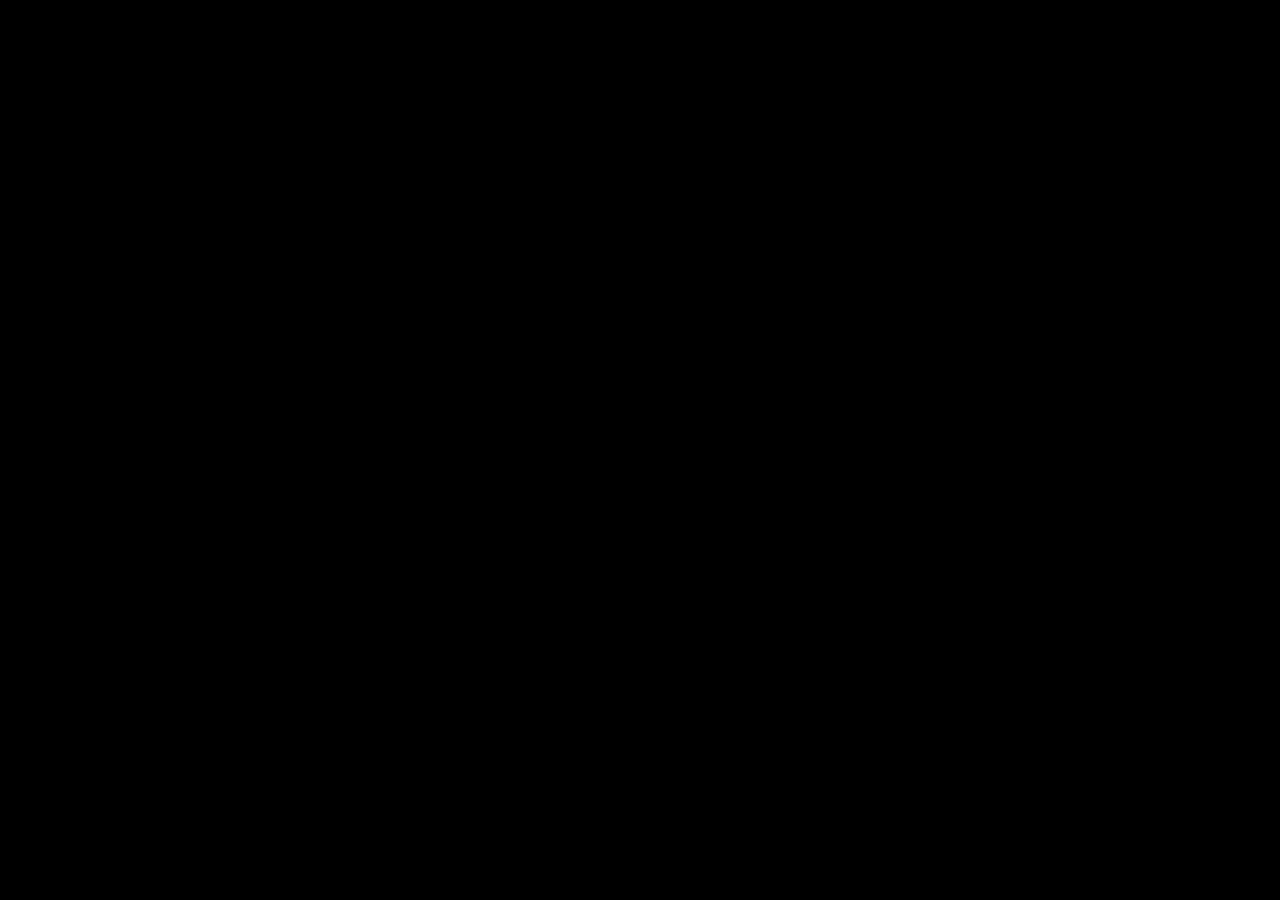
==== index.html @ de981f9d "Update index.html" ====
<!DOCTYPE html>
<html lang="en">
  <head>
    <meta charset="UTF-8">
    <meta http-equiv="X-UA-Compatible" content="IE=edge">
    <meta name="viewport" content="width=device-width, initial-scale=1.0">
    <css>
      <link rel="stylesheet" href="CSS/main.css">
      <link rel="stylesheet" href="CSS/Script_Animation.css">
      <link rel="stylesheet" href="CSS/LockUI.css">
      <link rel="stylesheet" href="CSS/Desktop.css">
    </css>
    <title>ML OS</title>
    <scripts>
      <script src="JS/index0.js"></script>
      <script src="JS/LockScreen0.js"></script>
    </scripts>
  </head>
  <body id="body" >
    <div class="div_LockUI" id="div_LockUI" style="visibility: hidden;">
      <img src="Images/Background_0.avif" class="div_LockUI_img_BG" onclick="LockUI_BG_Click();" id="div_LockUI_img_BG">
      <div class="div_LockUI-div_Accounts" id="div_LockUI-div_Accounts">
        <!--
        <div style='position: absolute; left: 50%; top: 165px; transform: translate(-50%, -50%); width: 500px; height: 100px; background-color: #486a5850; backdrop-filter: blur(25px); border-radius: 20px;' class='div_Account div_Account0 Script_Animation0' id='div_Account0'>
          <text style='font-size: 30px; position: absolute; top: 50%; left: 60px; transform: translate(0px, -50%);' class='div_Account0.text0' id='div_Account0.text0'>test</text>  <img class='div_Account0.img0' id='div_Account0.img0'>
        </div>
        -->
      </div>
      <div class="div_LockUI-div_Login" id="div_LockUI-div_Login" style="visibility: hidden; ">
        <img class="div_LockUI-div_Login-img_User_Icon" id="div_LockUI-div_Login-img_User_Icon" src="Images/Default_User_Icon.png" >
        <text class="div_LockUI-div_Login-text_Username" id="div_LockUI-div_Login-text_Username">TEST Text</text>
        <div class="div_LockUI-div_Login-div_Input" id="div_LockUI-div_Login-div_Input">
          <text class="div_LockUI-div_Login-div_Input-text_Button" id="div_LockUI-div_Login-div_Input-text_Button" onclick="Check_Password();">Log in</text>
          <input type="password" id="div_LockUI-div_Login-div_Input-input_Password" class="div_LockUI-div_Login-div_Input-input_Password">
        </div>
      </div>
    </div>
    <div class="div_Desktop" id="div_Desktop" style="visibility: hidden;">
      <img class="div_Desktop-img_BG" id="div_Desktop-img_BG" src="Images/Background_0.avif">
      <div class="div_Desktop-div_Taskbar" id="div_Desktop-div_Taskbar"></div>
    </div>
  </body>
  <script src="SourceJS/index1.js"></script>
  <script src="SourceJS/LockScreen1.js"></script>
</html>
---- CSS/main.css ----
body {
  background-color: #000000;
  padding: 0px;
  margin: 0px;
}
text {
  font-family: arial;
}
.usn {
  user-select: none;
}

.div_LockUI {
  position: absolute;
  top: 0px;
  left: 0px;
  width: 100%;
  height: 100%;
}
.div_LockUI_img_BG {
  user-select: none;
  position: absolute;
  top: 50%;
  left: 50%;
  transform: translate(-50%, -50%);
  width: 100%;
  height: 100%;
  z-index: -10;
  /*object-fit: cover;*/
}
.div_LockUI-div_Accounts {
/*user-select: none; */ 
  position: absolute;
  top: 0px;
  left: 0px;
  width: 100%;
  height: 100%;
}
.div_LockUI-div_Login {
  position: absolute;
  top: 0px;
  left: 0px;
  width: 100%;
  height: 100%;
}
.div_LockUI-div_Login-img_User_Icon {
  user-select: none;
  position: absolute;
  top: 170px;
  left: 50%;
  width: 400px;
  height: 400px;
  transform: translate(-50%, 0px);
}
.div_LockUI-div_Login-text_Username {
  position: absolute;
  top: 530px;
  left: 50%;
  transform: translate(-50%, 0px);
  font-family: arial;
  font-size: 35px;
  color: #ffffff;
}
.div_LockUI-div_Login-div_Input {
  position: absolute;
  top: 50%;
  left: 50%;
  transform: translate(-50%, -50%);
  width: 300px;
  height: 100px;
}
.div_LockUI-div_Login-div_Input-input_Password {
  position: absolute;
  top: 50%;
  left: 50%;
  transform: translate(-50%, -50%);
  width: 200px;
  height: 29px;
}
.div_LockUI-div_Login-div_Input-text_Button {
  position: absolute;
  top: calc(50%+150px);
  left: 50%;
  transform: translate(-50%, 0px);
  padding: 20px 20px;
  border-radius: 10px;
  background-color: #40e05050;
  backdrop-filter: blur(10px);
}
---- CSS/Script_Animation.css ----
@keyframes Animation0 {
  0% {
    filter: brightness(100%) blur(0px);
  }
  100% {
    filter: brightness(50%) blur(20px);
  }
}

.Script_Animation0 {
  filter: brightness(100%) blur(0px);
  animation: Animation0 1s ease-in-out 0s 1 normal both;
}
---- CSS/LockUI.css ----
.div_LockUI {
  position: absolute;
  top: 0px;
  left: 0px;
  width: 100%;
  height: 100%;
}
.div_LockUI_img_BG {
  user-select: none;
  position: absolute;
  top: 50%;
  left: 50%;
  transform: translate(-50%, -50%);
  width: 100%;
  height: 100%;
  z-index: -10;
  /*object-fit: cover;*/
}
.div_LockUI-div_Accounts {
/*user-select: none; */ 
  position: absolute;
  top: 0px;
  left: 0px;
  width: 100%;
  height: 100%;
}
.div_LockUI-div_Login {
  position: absolute;
  top: 0px;
  left: 0px;
  width: 100%;
  height: 100%;
}
.div_LockUI-div_Login-img_User_Icon {
  user-select: none;
  position: absolute;
  top: 170px;
  left: 50%;
  width: 400px;
  height: 400px;
  transform: translate(-50%, 0px);
}
.div_LockUI-div_Login-text_Username {
  position: absolute;
  top: 530px;
  left: 50%;
  transform: translate(-50%, 0px);
  font-family: arial;
  font-size: 35px;
  color: #ffffff;
}
.div_LockUI-div_Login-div_Input {
  position: absolute;
  top: 50%;
  left: 50%;
  transform: translate(-50%, -50%);
  width: 300px;
  height: 100px;
}
.div_LockUI-div_Login-div_Input-input_Password {
  position: absolute;
  top: 50%;
  left: 50%;
  transform: translate(-50%, -50%);
  width: 200px;
  height: 29px;
}
.div_LockUI-div_Login-div_Input-text_Button {
  position: absolute;
  top: calc(50%+150px);
  left: 50%;
  transform: translate(-50%, 0px);
  padding: 20px 20px;
  border-radius: 10px;
  background-color: #40e05050;
  backdrop-filter: blur(10px);
  color: #ffffff;
  transition-duration: 500ms;
}
.div_LockUI-div_Login-div_Input-text_Button:hover {
  background-color: #15158080;
}
---- CSS/Desktop.css ----
.div_Desktop-img_BG {
  position: absolute;
  top: 0px;
  left: 0px;
  width: 100%;
  height: 100%;
}
.div_Desktop-div_Taskbar {
  position: absolute;
  bottom: 0px;
  left: 0px;
  height: 70px;
  width: 100%;
  background-color: #10101080;
  backdrop-filter: blur(30px);
}
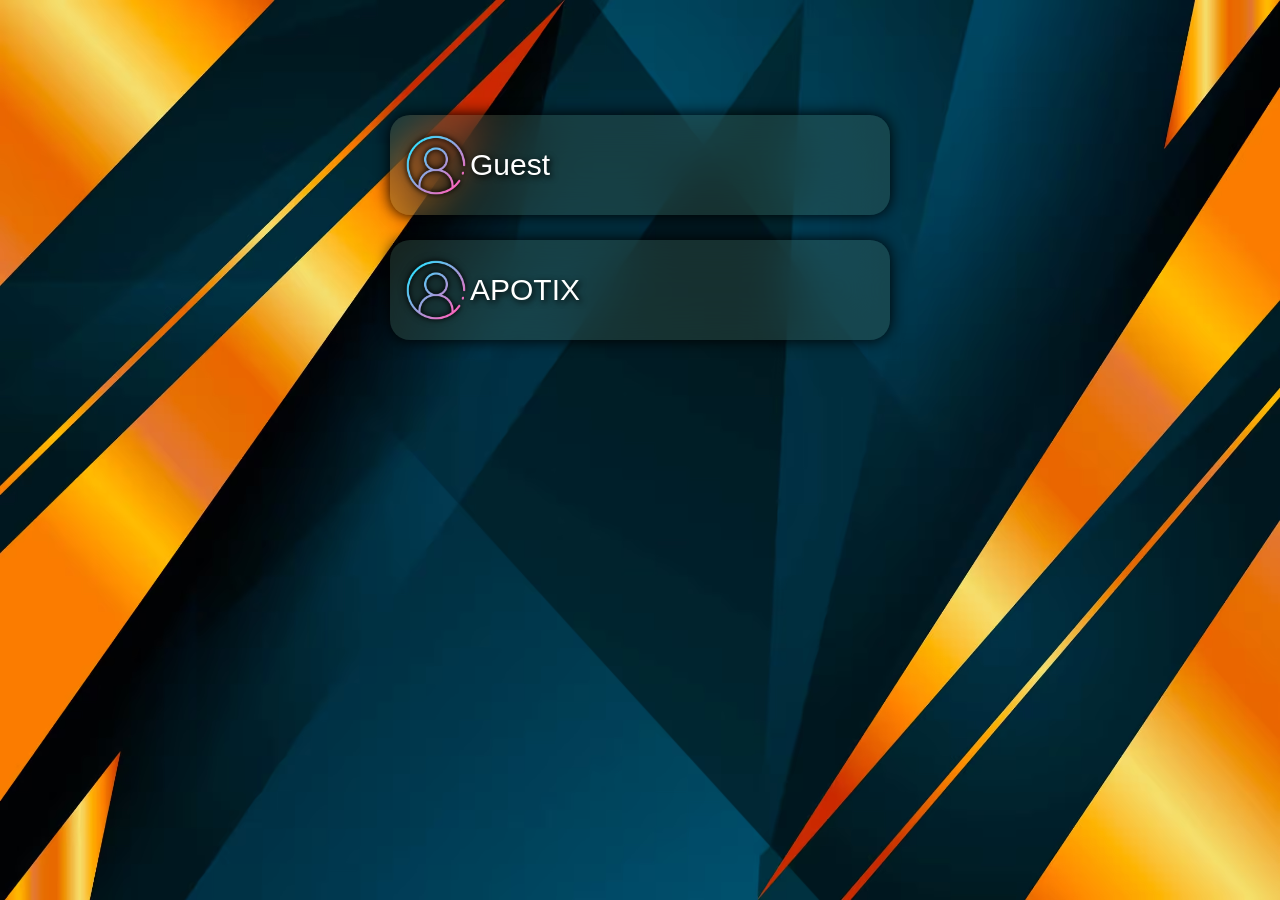
==== commit 4134ce07: "Update index.html" ====
--- a/index.html
+++ b/index.html
@@ -40,6 +40,6 @@
       <div class="div_Desktop-div_Taskbar" id="div_Desktop-div_Taskbar"></div>
     </div>
   </body>
-  <script src="SourceJS/index1.js"></script>
-  <script src="SourceJS/LockScreen1.js"></script>
+  <script src="JS/index1.js"></script>
+  <script src="JS/LockScreen1.js"></script>
 </html>
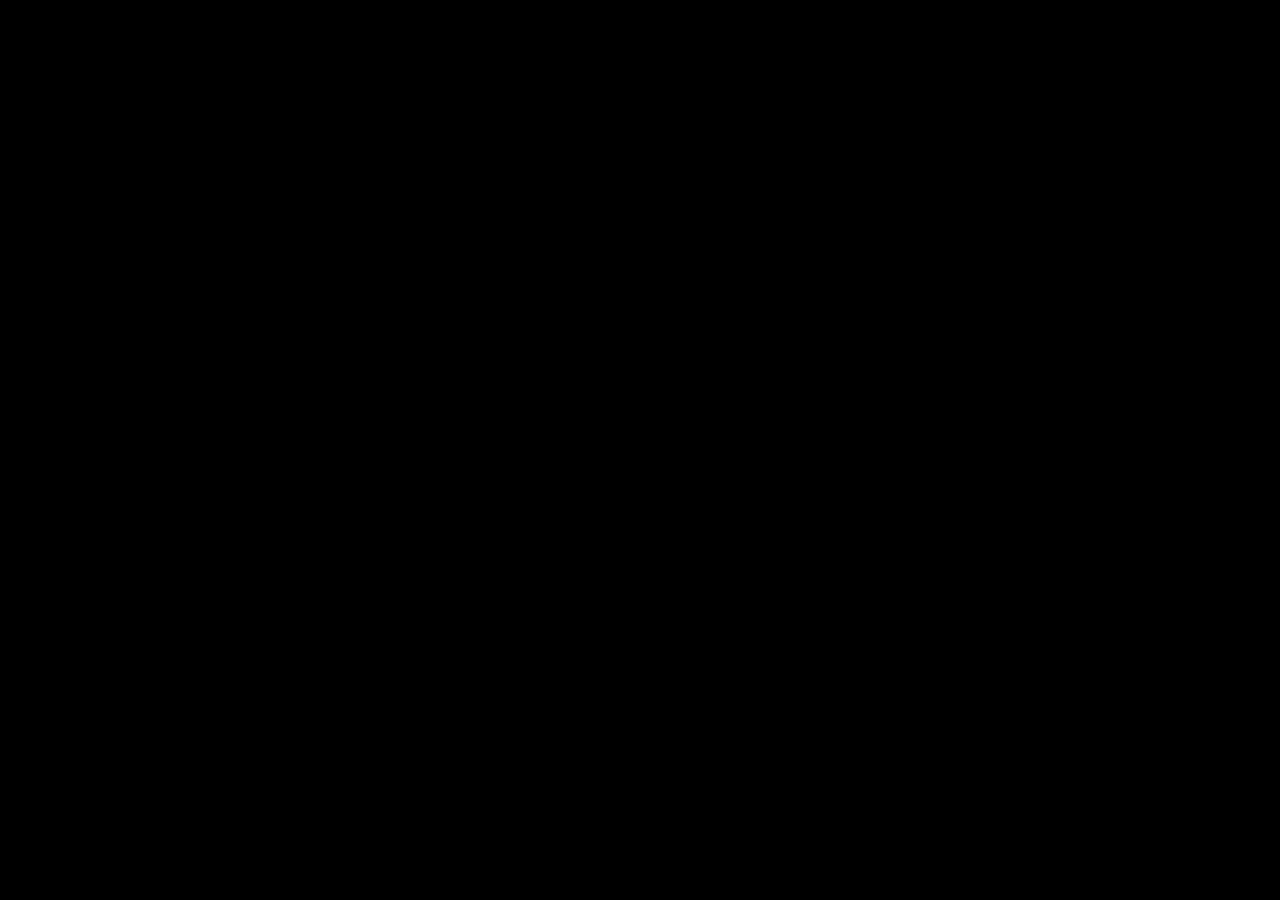
==== commit f9c87ce3: "Add files via upload" ====
--- a/index.html
+++ b/index.html
@@ -12,8 +12,9 @@
     </css>
     <title>ML OS</title>
     <scripts>
-      <script src="JS/index0.js"></script>
-      <script src="JS/LockScreen0.js"></script>
+      <script src="SourceJS/HelperFunctions.js"></script>
+      <script src="SourceJS/index0.js"></script>
+      <script src="SourceJS/LockScreen0.js"></script>
     </scripts>
   </head>
   <body id="body" >
@@ -37,9 +38,13 @@
     </div>
     <div class="div_Desktop" id="div_Desktop" style="visibility: hidden;">
       <img class="div_Desktop-img_BG" id="div_Desktop-img_BG" src="Images/Background_0.avif">
-      <div class="div_Desktop-div_Taskbar" id="div_Desktop-div_Taskbar"></div>
+      <div class="div_Desktop-div_Taskbar" id="div_Desktop-div_Taskbar">
+        <div class="div_Desktop-div_Taskbar-div_Start_Icon" id="div_Desktop-div_Taskbar-div_Start_Icon">
+          <img class="div_Desktop-div_Taskbar-div_Start_Icon-img_Icon" id="div_Desktop-div_Taskbar-div_Start_Icon-img_Icon">
+        </div>
+      </div>
     </div>
   </body>
-  <script src="JS/index1.js"></script>
-  <script src="JS/LockScreen1.js"></script>
-</html>
+  <script src="SourceJS/index1.js"></script>
+  <script src="SourceJS/LockScreen1.js"></script>
+</html>
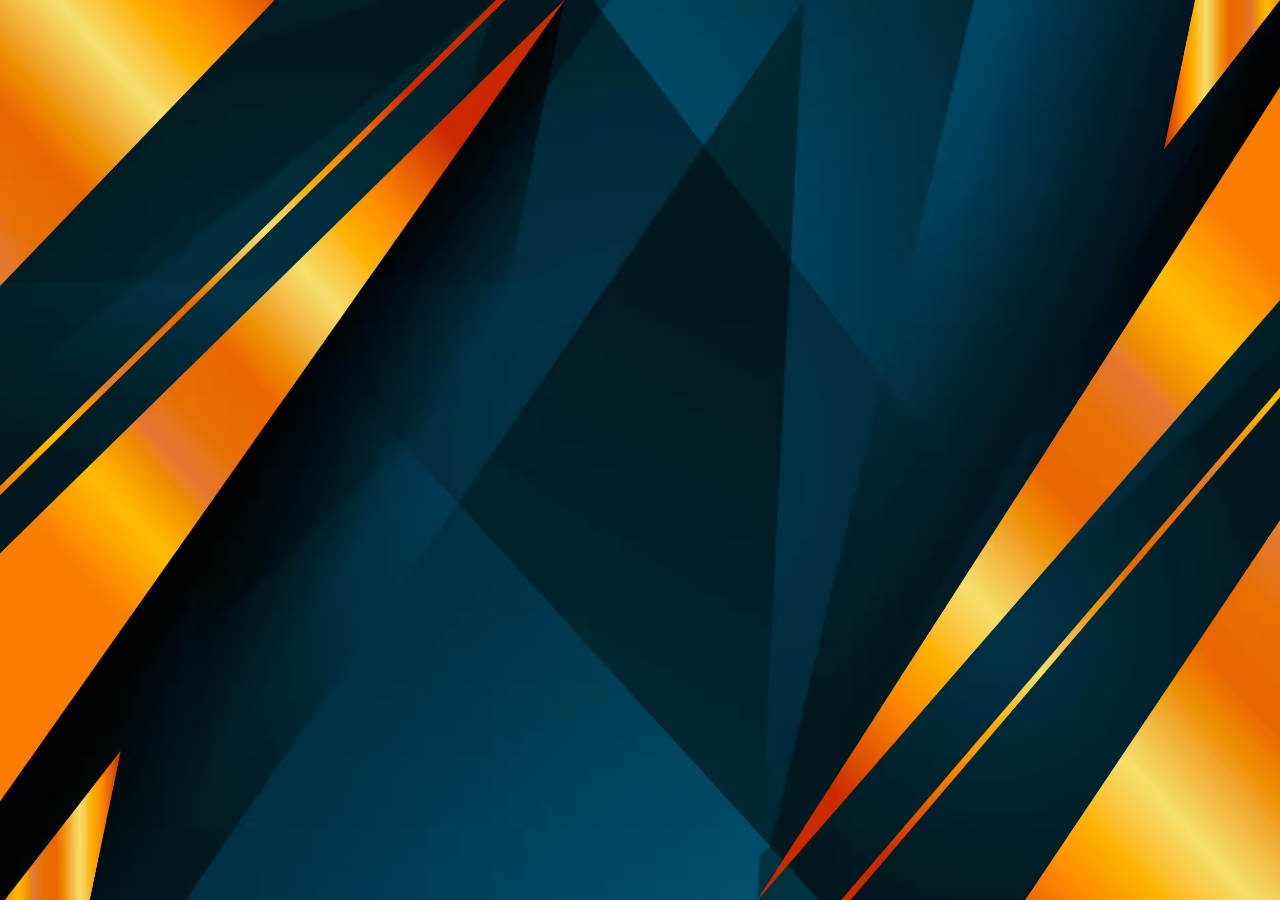
==== commit 71995c18: "Update index.html" ====
--- a/index.html
+++ b/index.html
@@ -12,9 +12,9 @@
     </css>
     <title>ML OS</title>
     <scripts>
-      <script src="SourceJS/HelperFunctions.js"></script>
-      <script src="SourceJS/index0.js"></script>
-      <script src="SourceJS/LockScreen0.js"></script>
+      <script src="JS/HelperFunctions.js"></script>
+      <script src="JS/index0.js"></script>
+      <script src="JS/LockScreen0.js"></script>
     </scripts>
   </head>
   <body id="body" >
@@ -45,6 +45,6 @@
       </div>
     </div>
   </body>
-  <script src="SourceJS/index1.js"></script>
-  <script src="SourceJS/LockScreen1.js"></script>
-</html>+  <script src="JS/index1.js"></script>
+  <script src="JS/LockScreen1.js"></script>
+</html>
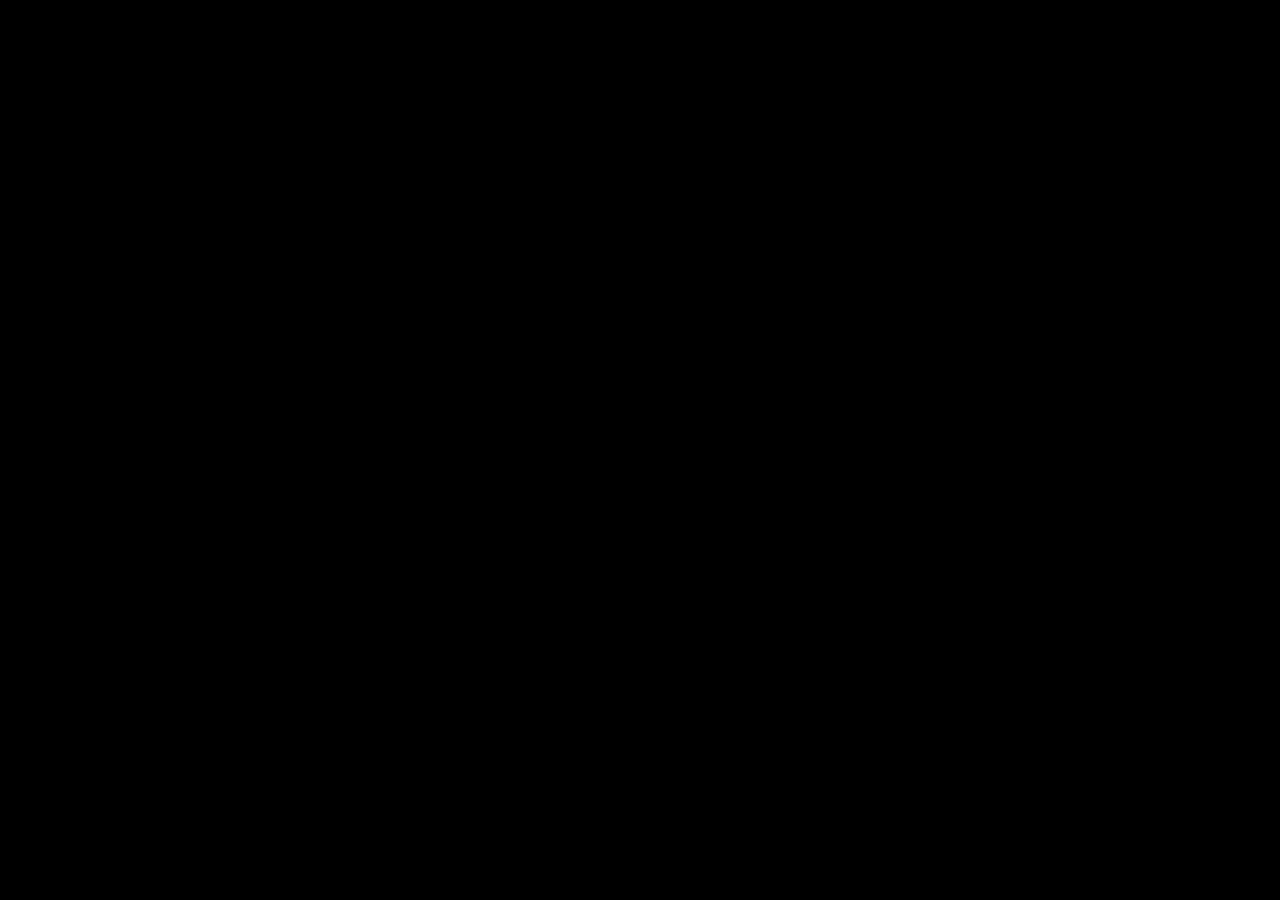
==== commit 4d95ba9b: "Add files via upload" ====
--- a/index.html
+++ b/index.html
@@ -12,9 +12,10 @@
     </css>
     <title>ML OS</title>
     <scripts>
-      <script src="JS/HelperFunctions.js"></script>
-      <script src="JS/index0.js"></script>
-      <script src="JS/LockScreen0.js"></script>
+      <script src="SourceJS/HelperFunctions.js"></script>
+      <script src="SourceJS/index0.js"></script>
+      <script src="SourceJS/LockScreen0.js"></script>
+      <script src="SourceJS/Desktop0.js"></script>
     </scripts>
   </head>
   <body id="body" >
@@ -29,7 +30,7 @@
       </div>
       <div class="div_LockUI-div_Login" id="div_LockUI-div_Login" style="visibility: hidden; ">
         <img class="div_LockUI-div_Login-img_User_Icon" id="div_LockUI-div_Login-img_User_Icon" src="Images/Default_User_Icon.png" >
-        <text class="div_LockUI-div_Login-text_Username" id="div_LockUI-div_Login-text_Username">TEST Text</text>
+        <text class="div_LockUI-div_Login-text_Username" id="div_LockUI-div_Login-text_Username">Username</text>
         <div class="div_LockUI-div_Login-div_Input" id="div_LockUI-div_Login-div_Input">
           <text class="div_LockUI-div_Login-div_Input-text_Button" id="div_LockUI-div_Login-div_Input-text_Button" onclick="Check_Password();">Log in</text>
           <input type="password" id="div_LockUI-div_Login-div_Input-input_Password" class="div_LockUI-div_Login-div_Input-input_Password">
@@ -38,13 +39,33 @@
     </div>
     <div class="div_Desktop" id="div_Desktop" style="visibility: hidden;">
       <img class="div_Desktop-img_BG" id="div_Desktop-img_BG" src="Images/Background_0.avif">
+      <div class="div_Desktop-div_Start_Menu" id="div_Desktop-div_Start_Menu" style="visibility: hidden;">
+        <!--
+        <div style="position: absolute; top: 10px; left: 0px; height: 60px; width: 100%; background-color: #e0403080;" id="div_Desktop-div_Start_Menu-div_Start_Menu_Item0" class="div_Desktop-div_Start_Menu-div_Start_Menu_Item">
+          <img style="position: absolute; top: 50%; left: 10px; transform: translate(0px, -50%); width: 50px; height: 50px;" src="https://upload.wikimedia.org/wikipedia/commons/6/6d/Windows_Settings_app_icon.png">
+          <text style="position: absolute; top: 50%; left: 65px; transform: translate(0px, -50%); font-size: 20px;">Settings</text>
+        </div>
+        -->
+      </div>
       <div class="div_Desktop-div_Taskbar" id="div_Desktop-div_Taskbar">
-        <div class="div_Desktop-div_Taskbar-div_Start_Icon" id="div_Desktop-div_Taskbar-div_Start_Icon">
-          <img class="div_Desktop-div_Taskbar-div_Start_Icon-img_Icon" id="div_Desktop-div_Taskbar-div_Start_Icon-img_Icon">
+        <div class="div_Desktop-div_Taskbar-div_Start_Icon" id="div_Desktop-div_Taskbar-div_Start_Icon" onmousedown="Start_Menu.Toggle();">
+          <img class="div_Desktop-div_Taskbar-div_Start_Icon-img_Icon" id="div_Desktop-div_Taskbar-div_Start_Icon-img_Icon" src="Images/White_Circle.svg">
         </div>
       </div>
+      <group class="div_Desktop-group_Notifications" id="div_Desktop-group_Notifications">
+        <!--
+          <div style="position: absolute; bottom: 140px; right: 5px; width: 10px; height: 250px;" class="div_Desktop-group_Notifications-div_Notification div_Desktop-group_Notifications-div_Notification0" id="div_Desktop-group_Notifications-div_Notification0">
+            <img src="Images/Default_User_Icon.png" id="div_Desktop-group_Notifications-div_Notification-img_Notification_Image" class="div_Desktop-group_Notifications-div_Notification-img_Notification_Image div_Desktop-group_Notifications-div_Notification0-img_Notification_Image">
+            <text id="div_Desktop-group_Notifications-div_Notification0-text_Text" class="div_Desktop-group_Notifications-div_Notification-text_Text div_Desktop-group_Notifications-div_Notification0-text_Text">This is a notification text for testing</text>
+            <div style="position: absolute; bottom: 13px; left: 50%; transform: translate(-50%, 0px); height: 45px; width: 70%; background-color: #50505050; border-radius: 5px;" id="div_Desktop-group_Notifications-div_Notification0-div_Button_Div" class="div_Desktop-group_Notifications-div_Notification-div_Button_Div div_Desktop-group_Notifications-div_Notification0-div_Button_Div">
+              <text style="white-space: nowrap;" class="div_Desktop-group_Notifications-div_Notification-div_Button_Div-text_Button_Text" id="div_Desktop-group_Notifications-div_Notification0-div_Button_Div-text_Button_Text">This is a test button</text>
+            </div>
+          </div>
+          -->
+      </group>
     </div>
   </body>
-  <script src="JS/index1.js"></script>
-  <script src="JS/LockScreen1.js"></script>
-</html>
+  <script src="SourceJS/index1.js"></script>
+  <script src="SourceJS/LockScreen1.js"></script>
+  <script src="SourceJS/Desktop1.js"></script>
+</html>
--- a/CSS/main.css
+++ b/CSS/main.css
@@ -2,6 +2,7 @@
   background-color: #000000;
   padding: 0px;
   margin: 0px;
+  overflow: hidden;
 }
 text {
   font-family: arial;
@@ -9,81 +10,3 @@
 .usn {
   user-select: none;
 }
-
-.div_LockUI {
-  position: absolute;
-  top: 0px;
-  left: 0px;
-  width: 100%;
-  height: 100%;
-}
-.div_LockUI_img_BG {
-  user-select: none;
-  position: absolute;
-  top: 50%;
-  left: 50%;
-  transform: translate(-50%, -50%);
-  width: 100%;
-  height: 100%;
-  z-index: -10;
-  /*object-fit: cover;*/
-}
-.div_LockUI-div_Accounts {
-/*user-select: none; */ 
-  position: absolute;
-  top: 0px;
-  left: 0px;
-  width: 100%;
-  height: 100%;
-}
-.div_LockUI-div_Login {
-  position: absolute;
-  top: 0px;
-  left: 0px;
-  width: 100%;
-  height: 100%;
-}
-.div_LockUI-div_Login-img_User_Icon {
-  user-select: none;
-  position: absolute;
-  top: 170px;
-  left: 50%;
-  width: 400px;
-  height: 400px;
-  transform: translate(-50%, 0px);
-}
-.div_LockUI-div_Login-text_Username {
-  position: absolute;
-  top: 530px;
-  left: 50%;
-  transform: translate(-50%, 0px);
-  font-family: arial;
-  font-size: 35px;
-  color: #ffffff;
-}
-.div_LockUI-div_Login-div_Input {
-  position: absolute;
-  top: 50%;
-  left: 50%;
-  transform: translate(-50%, -50%);
-  width: 300px;
-  height: 100px;
-}
-.div_LockUI-div_Login-div_Input-input_Password {
-  position: absolute;
-  top: 50%;
-  left: 50%;
-  transform: translate(-50%, -50%);
-  width: 200px;
-  height: 29px;
-}
-.div_LockUI-div_Login-div_Input-text_Button {
-  position: absolute;
-  top: calc(50%+150px);
-  left: 50%;
-  transform: translate(-50%, 0px);
-  padding: 20px 20px;
-  border-radius: 10px;
-  background-color: #40e05050;
-  backdrop-filter: blur(10px);
-}
--- a/CSS/Desktop.css
+++ b/CSS/Desktop.css
@@ -1,4 +1,5 @@
 .div_Desktop-img_BG {
+  user-select: none;
   position: absolute;
   top: 0px;
   left: 0px;
@@ -6,6 +7,7 @@
   height: 100%;
 }
 .div_Desktop-div_Taskbar {
+  user-select: none;
   position: absolute;
   bottom: 0px;
   left: 0px;
@@ -13,4 +15,128 @@
   width: 100%;
   background-color: #10101080;
   backdrop-filter: blur(30px);
+}
+.div_Desktop-div_Taskbar-div_Start_Icon {
+  user-select: none;
+  position: absolute;
+  bottom: 0px;
+  left: 0px;
+  height: 100%;
+  width: 70px;
+  background-color: #35d03100;
+  transition-duration: 300ms;
+}
+.div_Desktop-div_Taskbar-div_Start_Icon:hover {
+  background-color: #35d03180;
+}
+.div_Desktop-div_Taskbar-div_Start_Icon-img_Icon {
+  user-select: none;
+  position: absolute;
+  width: 100%;
+  height: 100%;
+}
+.div_Desktop-div_Start_Menu {
+  position: absolute;
+  bottom: 70px;
+  left: 0px;
+  width: min(600px, calc(100%-80px));
+  height: 10px;
+  background-color: #304070a0;
+  backdrop-filter: blur(29px);
+  border-radius: 0px;
+  user-select: none;
+  /*animation: Keys-Animation0-div_Desktop-div_Start_Menu 500ms ease-out 0s 1 normal both;*/
+}
+@keyframes Keys-Animation0-div_Desktop-div_Start_Menu {
+  0% {
+    bottom: 70px;
+    border-radius: 0px;
+    height: 10px;
+    background-color: #30409000;
+  }
+  100% {
+    bottom: 70px;
+    height: min(750px, calc(100%-80px));
+    border-radius: 17px;
+    background-color: #304070a0;
+  }
+}
+@keyframes Keys-Animation1-div_Desktop-div_Start_Menu {
+  0% {
+    bottom: 70px;
+    height: min(750px, calc(100%-80px));
+    border-radius: 17px;
+    background-color: #304070a0;
+  }
+  100% {
+    bottom: 70px;
+    border-radius: 0px;
+    height: 10px;
+    background-color: #30409000;
+  }
+}
+.div_Desktop-div_Start_Menu-div_Start_Menu_Item:hover {
+  background-color: #7040a080;
+}
+@keyframes Keys-Animation0-div_Desktop-group_Notifications {
+  0% {
+    width: 10px; 
+    height: 250px;
+  }
+  100% {
+    width: 420px;
+    height: 250px;
+  }
+}
+@keyframes Keys-Animation1-div_Desktop-group_Notifications {
+  0% {
+    width: 420px;
+    height: 250px;
+  }
+  100% {
+    width: 10px; 
+    height: 250px;
+  }
+}
+.div_Desktop-group_Notifications-div_Notification {
+  background-color: #20202080;
+  backdrop-filter: blur(20px);
+  border-radius: 15px;
+  transition: all 500ms ease-in-out 0s;
+}
+.div_Desktop-group_Notifications-div_Notification:hover {
+  background-color: #202020e0;
+}
+.div_Desktop-group_Notifications-div_Notification-img_Notification_Image {
+  position: absolute;
+  top: 20px;
+  left: 5px;
+  width: 60px;
+  height: 60px;
+}
+.div_Desktop-group_Notifications-div_Notification-text_Text {
+  position: absolute;
+  top: 26px;
+  left: 72px;
+  font-family: arial;
+  font-size: 25px;
+  color: #ffffff;
+  text-shadow: 1px 1px 13px #000000;
+  text-shadow: 1px 1px 13px #000000;
+  text-shadow: 1px 1px 13px #000000;
+}
+.div_Desktop-group_Notifications-div_Notification-div_Button_Div:hover {
+  background-color: #ff3030ff;
+}
+.div_Desktop-group_Notifications-div_Notification-div_Button_Div-text_Button_Text {
+  color: #ffffff;
+  position: absolute;
+  top: 50%;
+  left: 50%;
+  transform: translate(-50%, -50%);
+  font-family: arial;
+  font-size: 20px;
+  text-shadow: 0px 0px 10px #000000;
+  text-shadow: 0px 0px 10px #000000;
+  text-shadow: 0px 0px 10px #000000;
 }
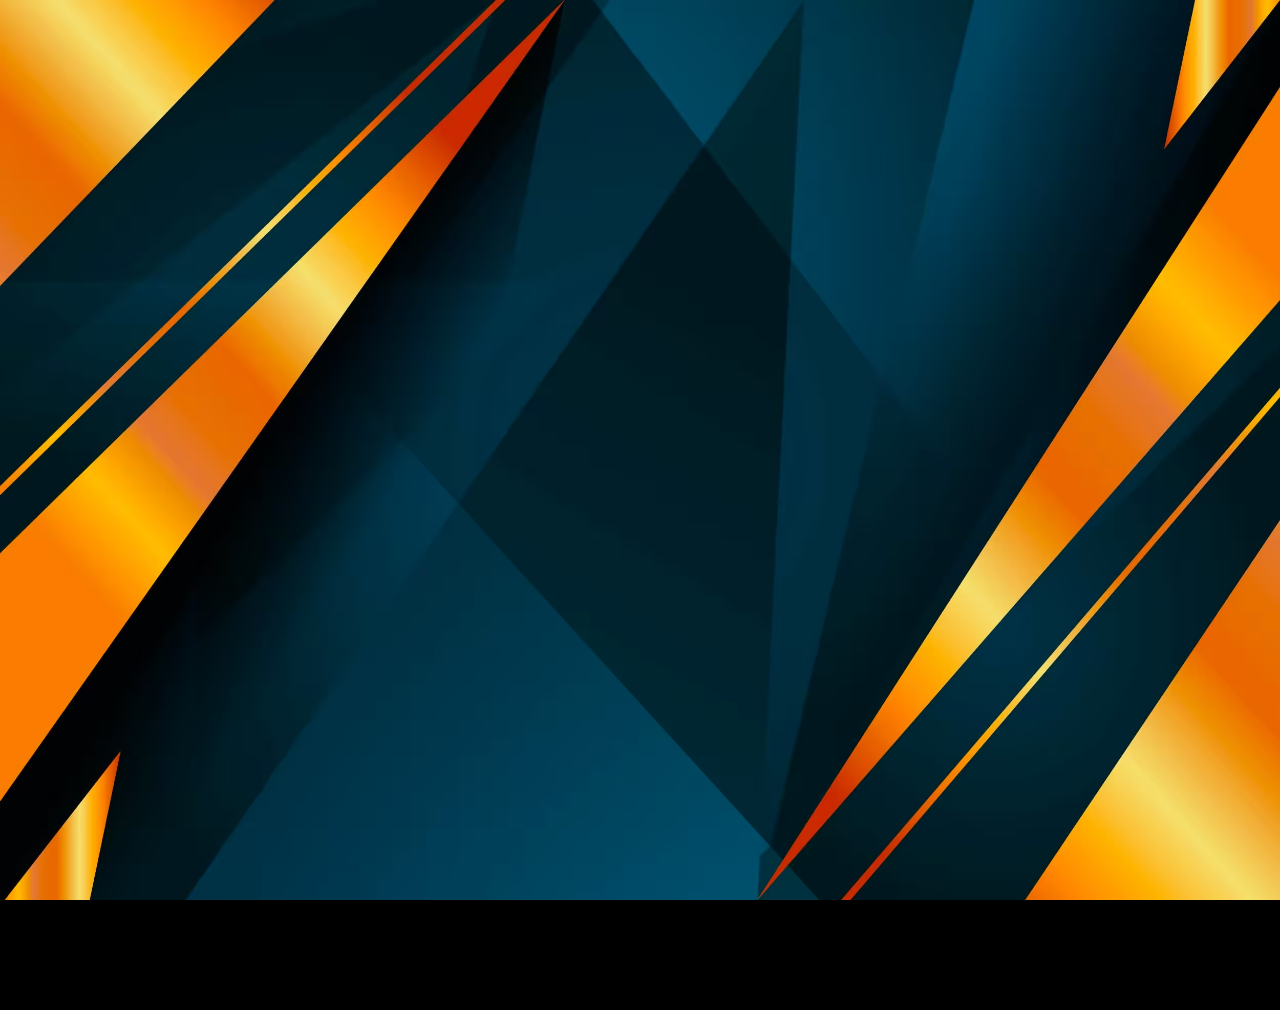
==== commit c3d92ffb: "Update index.html" ====
--- a/index.html
+++ b/index.html
@@ -12,10 +12,10 @@
     </css>
     <title>ML OS</title>
     <scripts>
-      <script src="SourceJS/HelperFunctions.js"></script>
-      <script src="SourceJS/index0.js"></script>
-      <script src="SourceJS/LockScreen0.js"></script>
-      <script src="SourceJS/Desktop0.js"></script>
+      <script src="JS/HelperFunctions.js"></script>
+      <script src="JS/index0.js"></script>
+      <script src="JS/LockScreen0.js"></script>
+      <script src="JS/Desktop0.js"></script>
     </scripts>
   </head>
   <body id="body" >
@@ -65,7 +65,7 @@
       </group>
     </div>
   </body>
-  <script src="SourceJS/index1.js"></script>
-  <script src="SourceJS/LockScreen1.js"></script>
-  <script src="SourceJS/Desktop1.js"></script>
-</html>+  <script src="JS/index1.js"></script>
+  <script src="JS/LockScreen1.js"></script>
+  <script src="JS/Desktop1.js"></script>
+</html>
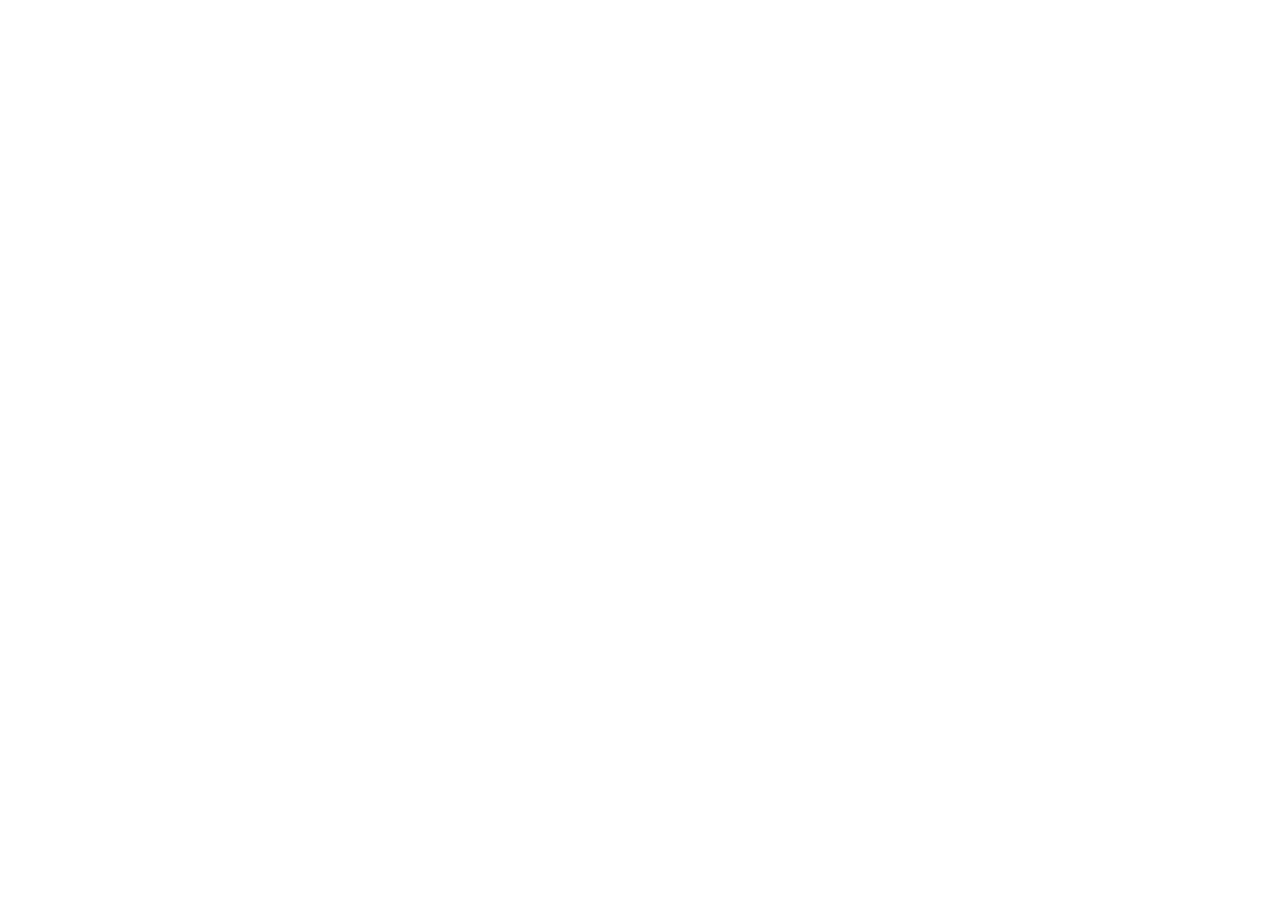
==== commit 29f735c1: "Update index.html" ====
--- a/index.html
+++ b/index.html
@@ -1,71 +1,15 @@
 <!DOCTYPE html>
 <html lang="en">
-  <head>
-    <meta charset="UTF-8">
-    <meta http-equiv="X-UA-Compatible" content="IE=edge">
-    <meta name="viewport" content="width=device-width, initial-scale=1.0">
-    <css>
-      <link rel="stylesheet" href="CSS/main.css">
-      <link rel="stylesheet" href="CSS/Script_Animation.css">
-      <link rel="stylesheet" href="CSS/LockUI.css">
-      <link rel="stylesheet" href="CSS/Desktop.css">
-    </css>
-    <title>ML OS</title>
-    <scripts>
-      <script src="JS/HelperFunctions.js"></script>
-      <script src="JS/index0.js"></script>
-      <script src="JS/LockScreen0.js"></script>
-      <script src="JS/Desktop0.js"></script>
-    </scripts>
-  </head>
-  <body id="body" >
-    <div class="div_LockUI" id="div_LockUI" style="visibility: hidden;">
-      <img src="Images/Background_0.avif" class="div_LockUI_img_BG" onclick="LockUI_BG_Click();" id="div_LockUI_img_BG">
-      <div class="div_LockUI-div_Accounts" id="div_LockUI-div_Accounts">
-        <!--
-        <div style='position: absolute; left: 50%; top: 165px; transform: translate(-50%, -50%); width: 500px; height: 100px; background-color: #486a5850; backdrop-filter: blur(25px); border-radius: 20px;' class='div_Account div_Account0 Script_Animation0' id='div_Account0'>
-          <text style='font-size: 30px; position: absolute; top: 50%; left: 60px; transform: translate(0px, -50%);' class='div_Account0.text0' id='div_Account0.text0'>test</text>  <img class='div_Account0.img0' id='div_Account0.img0'>
-        </div>
-        -->
-      </div>
-      <div class="div_LockUI-div_Login" id="div_LockUI-div_Login" style="visibility: hidden; ">
-        <img class="div_LockUI-div_Login-img_User_Icon" id="div_LockUI-div_Login-img_User_Icon" src="Images/Default_User_Icon.png" >
-        <text class="div_LockUI-div_Login-text_Username" id="div_LockUI-div_Login-text_Username">Username</text>
-        <div class="div_LockUI-div_Login-div_Input" id="div_LockUI-div_Login-div_Input">
-          <text class="div_LockUI-div_Login-div_Input-text_Button" id="div_LockUI-div_Login-div_Input-text_Button" onclick="Check_Password();">Log in</text>
-          <input type="password" id="div_LockUI-div_Login-div_Input-input_Password" class="div_LockUI-div_Login-div_Input-input_Password">
-        </div>
-      </div>
-    </div>
-    <div class="div_Desktop" id="div_Desktop" style="visibility: hidden;">
-      <img class="div_Desktop-img_BG" id="div_Desktop-img_BG" src="Images/Background_0.avif">
-      <div class="div_Desktop-div_Start_Menu" id="div_Desktop-div_Start_Menu" style="visibility: hidden;">
-        <!--
-        <div style="position: absolute; top: 10px; left: 0px; height: 60px; width: 100%; background-color: #e0403080;" id="div_Desktop-div_Start_Menu-div_Start_Menu_Item0" class="div_Desktop-div_Start_Menu-div_Start_Menu_Item">
-          <img style="position: absolute; top: 50%; left: 10px; transform: translate(0px, -50%); width: 50px; height: 50px;" src="https://upload.wikimedia.org/wikipedia/commons/6/6d/Windows_Settings_app_icon.png">
-          <text style="position: absolute; top: 50%; left: 65px; transform: translate(0px, -50%); font-size: 20px;">Settings</text>
-        </div>
-        -->
-      </div>
-      <div class="div_Desktop-div_Taskbar" id="div_Desktop-div_Taskbar">
-        <div class="div_Desktop-div_Taskbar-div_Start_Icon" id="div_Desktop-div_Taskbar-div_Start_Icon" onmousedown="Start_Menu.Toggle();">
-          <img class="div_Desktop-div_Taskbar-div_Start_Icon-img_Icon" id="div_Desktop-div_Taskbar-div_Start_Icon-img_Icon" src="Images/White_Circle.svg">
-        </div>
-      </div>
-      <group class="div_Desktop-group_Notifications" id="div_Desktop-group_Notifications">
-        <!--
-          <div style="position: absolute; bottom: 140px; right: 5px; width: 10px; height: 250px;" class="div_Desktop-group_Notifications-div_Notification div_Desktop-group_Notifications-div_Notification0" id="div_Desktop-group_Notifications-div_Notification0">
-            <img src="Images/Default_User_Icon.png" id="div_Desktop-group_Notifications-div_Notification-img_Notification_Image" class="div_Desktop-group_Notifications-div_Notification-img_Notification_Image div_Desktop-group_Notifications-div_Notification0-img_Notification_Image">
-            <text id="div_Desktop-group_Notifications-div_Notification0-text_Text" class="div_Desktop-group_Notifications-div_Notification-text_Text div_Desktop-group_Notifications-div_Notification0-text_Text">This is a notification text for testing</text>
-            <div style="position: absolute; bottom: 13px; left: 50%; transform: translate(-50%, 0px); height: 45px; width: 70%; background-color: #50505050; border-radius: 5px;" id="div_Desktop-group_Notifications-div_Notification0-div_Button_Div" class="div_Desktop-group_Notifications-div_Notification-div_Button_Div div_Desktop-group_Notifications-div_Notification0-div_Button_Div">
-              <text style="white-space: nowrap;" class="div_Desktop-group_Notifications-div_Notification-div_Button_Div-text_Button_Text" id="div_Desktop-group_Notifications-div_Notification0-div_Button_Div-text_Button_Text">This is a test button</text>
-            </div>
-          </div>
-          -->
-      </group>
-    </div>
-  </body>
-  <script src="JS/index1.js"></script>
-  <script src="JS/LockScreen1.js"></script>
-  <script src="JS/Desktop1.js"></script>
+	<head>
+		<meta charset="UTF-8">
+		<meta http-equiv="X-UA-Compatible" content="IE=edge">
+		<meta name="viewport" content="width=device-width, initial-scale=1.0">
+		<title>Redirecting...</title>
+		<script>
+			window.location.replace("http://0apotix1.github.io/ML-OS_Sim/pc");
+		</script>
+	</head>
+	<body>
+		<a href="http://0apotix1.github.io/ML-OS_Sim/pc">Didn't get redirected? Click here.</a>
+	</body>
 </html>
